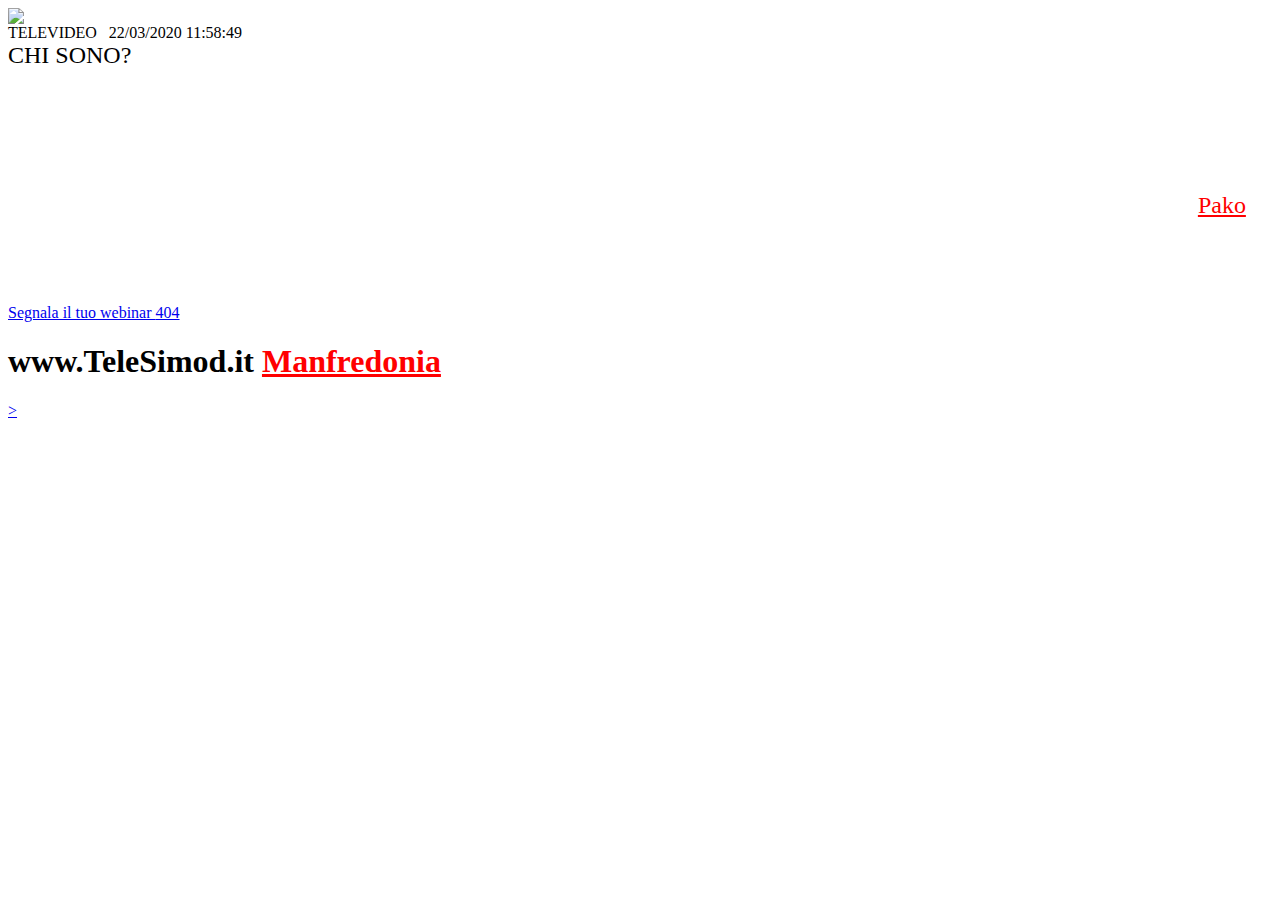
==== chisono.html @ e575cbd2 "Add files via upload" ====
<html lang="en">
	<head>
		<meta http-equiv="Content-Type" content="text/html; charset=UTF-8">
		
		<link rel="stylesheet" href="css/candidosimone.css">
		<link rel="icon" href="img/favicon.ico" />

		<script type="text/javascript" src="js/CandidoSimone_orario.js"></script>
		<script type="text/javascript" src="js/CandidoSimone_blink.js"></script>
		
		<title> TeLeSimod.it | Il televideo dei Maker online</title>
	</head>
	
	<body class="bg-black" onload="OrologioScorrevole()">
		<div class="container mx-auto md:px-20">
			<div class="c-header flex justify-between items-center align-middle text-center py-3 px-3 md:px-0">
				<div class="flex w-1/2 justify-start">
					<a href="index.html" style="display:flex;"><img src="img/home.svg" class="mr-3"></a>
				</div>
				
				<div class="flex justify-end">
					<span style="text-align: left;" class="inline text-white text-xs lg:text-2xl">TELEVIDEO &nbsp;</span>
					<span style="text-align: left;" class="inline text-white text-xs lg:text-2xl" id="orologio">22/03/2020 11:58:49</span>
				</div>
			</div>
			
			<!-- LOGO -->
	
			<div class="c-logo flex justify-center align-middle text-center relative">
				<div class="h-2/3 w-full bg-tele-blue absolute"></div>
				<a href="index.html"><img src="img/logo1.png" alt="" class="z-10 px-6 pt-5"></a>
			</div>
			
            <!-- SUB-HEADER -->
       
			<div class="flex flex-col md:flex-row mt-4">	
				<div target="_blank" class="flex-auto bg-tele-green text-black p-2 md:p-8 m-1 text-center">
					<a  style="font-size: 150%;">CHI SONO?</a>
				</div>
			</div>
            
			<!-- CONTENT -->
			
			<div class="flex flex-col lg:flex-row">
				<br><p style="color:white; font-size: 150%;" >Simone Candido è un ragazzo appassionato nel mondo elettronico/informatico, in particolar modo nell'ambito hardware, software, coding, Arduino e Linux. In questo momento svolge l'attività di stesura di news, editoriali e tutorial presso gamesource e moreware.org.
				Simone ama immedesimarsi in nuove esperienze, la sua filosofia si basa sulla irrefrenabile voglia di ampliare a 360° le sue conoscenze abbracciando tutti i campi del sapere, abbracciando tutti i campi, dalla filosofia all'informatica. Simone e <a href="pako.html" style="color:red">Pako</a> compiono insieme bellisime avventure.</p><br>	
			</div>
			
			<!-- DISCLAIMER -->
			
			<a  style="display:block;" href="https://www.facebook.com/messages/t/simone.candido.370" target="_blank" class="bg-tele-blue p-1 m-1 text-white lg:text-2xl text-center"><p  script="js/blink.js" id="blink" class="p-1 m-1 text-white lg:text-2xl text-center">Segnala il tuo webinar <span class="text-tele-green text-lg md:text-4xl">404</p></span></a>
			
			<!-- FOOTER -->
			
			<div class="flex items-center sm:flex-row justify-between align-middle py-4 px-4">
				<h1 class="text-white text-md lg:text-2xl">www.TeleSimod.it <a href="manfredonia.html" target="_blank" style="color:red;"> Manfredonia</a></h1>
				<a href="chisiamo.html" target="_blank" class="text-red-600 text-md lg:text-lg md:mt-0 hover:text-red-600">&gt;</a>
			</div>
		</div>
	</body>
</html>
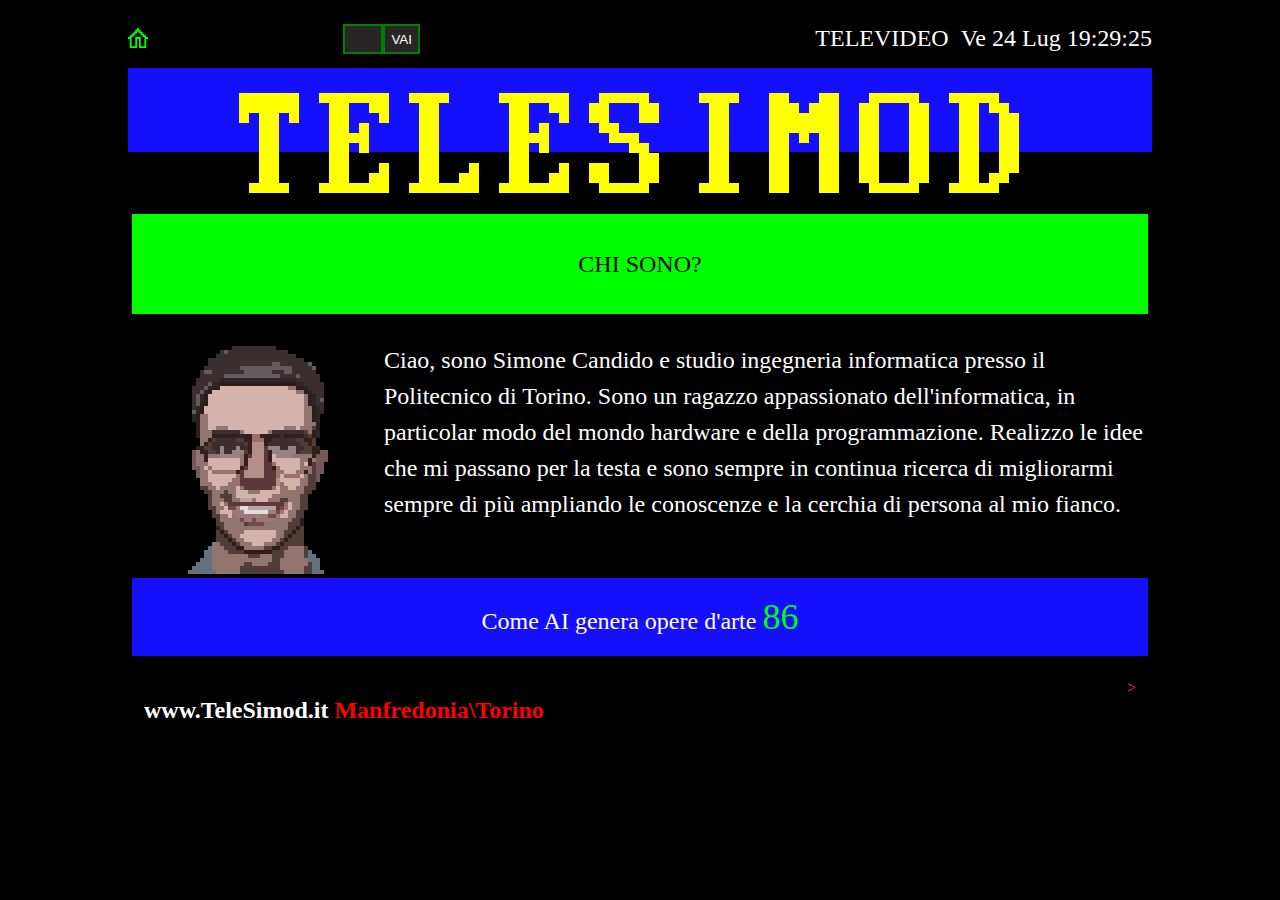
==== commit 55643c19: "Add files via upload" ====
--- a/chisono.html
+++ b/chisono.html
@@ -8,7 +8,7 @@
 		<script type="text/javascript" src="js/CandidoSimone_orario.js"></script>
 		<script type="text/javascript" src="js/CandidoSimone_blink.js"></script>
 		
-		<title> TeLeSimod.it | Il televideo dei Maker online</title>
+		<title> TeLeSimod.it | Portfolio Simone Candido</title>
 	</head>
 	
 	<body class="bg-black" onload="OrologioScorrevole()">
@@ -17,7 +17,12 @@
 				<div class="flex w-1/2 justify-start">
 					<a href="index.html" style="display:flex;"><img src="img/home.svg" class="mr-3"></a>
 				</div>
-				
+				<div style="display: flex; 	justify-content: space-between; padding-top: 4px; padding-right: 200px;" >
+					<input style=" margin:0; height:30px;  width:40px; border: 2px solid green;  background-color: #282625; color: white;			  " id="refpage" type="text" name="text">
+					<button style="margin:0; height:30px; 	background-color:#282625; border: 2px solid green; color:white; " type="button" onclick=refpage()>VAI</button>
+				</div>
+				  
+					<script src="js/sendvalue.js"></script>
 				<div class="flex justify-end">
 					<span style="text-align: left;" class="inline text-white text-xs lg:text-2xl">TELEVIDEO &nbsp;</span>
 					<span style="text-align: left;" class="inline text-white text-xs lg:text-2xl" id="orologio">22/03/2020 11:58:49</span>
@@ -41,20 +46,22 @@
             
 			<!-- CONTENT -->
 			
-			<div class="flex flex-col lg:flex-row">
-				<br><p style="color:white; font-size: 150%;" >Simone Candido è un ragazzo appassionato nel mondo elettronico/informatico, in particolar modo nell'ambito hardware, software, coding, Arduino e Linux. In questo momento svolge l'attività di stesura di news, editoriali e tutorial presso gamesource e moreware.org.
-				Simone ama immedesimarsi in nuove esperienze, la sua filosofia si basa sulla irrefrenabile voglia di ampliare a 360° le sue conoscenze abbracciando tutti i campi del sapere, abbracciando tutti i campi, dalla filosofia all'informatica. Simone e <a href="pako.html" style="color:red">Pako</a> compiono insieme bellisime avventure.</p><br>	
+
+			<div style="display:inline-block;vertical-align:top;">
+				<img src="img/pic.png" style="float: left;">			
+				<p style="color:white; font-size: 150%;" >
+					Ciao, sono Simone Candido e studio ingegneria informatica presso il Politecnico di Torino. Sono un ragazzo appassionato dell'informatica, in particolar modo del mondo hardware e della programmazione. Realizzo le idee che mi passano per la testa e sono sempre in continua ricerca di migliorarmi sempre di più ampliando le conoscenze e la cerchia di persona al mio fianco.</p>
+			<!-- DISCLAIMER -->
 			</div>
-			
-			<!-- DISCLAIMER -->
-			
-			<a  style="display:block;" href="https://www.facebook.com/messages/t/simone.candido.370" target="_blank" class="bg-tele-blue p-1 m-1 text-white lg:text-2xl text-center"><p  script="js/blink.js" id="blink" class="p-1 m-1 text-white lg:text-2xl text-center">Segnala il tuo webinar <span class="text-tele-green text-lg md:text-4xl">404</p></span></a>
+		
+
+			<a  style="display:block;" href="https://www.canva.com/design/DAE5zUxmb3w/pqhQ-u14eqhPaHc0cIeYGA/view?utm_content=DAE5zUxmb3w&utm_campaign=designshare&utm_medium=link&utm_source=homepage_design_menu" target="_blank" class="bg-tele-blue p-1 m-1 text-white lg:text-2xl text-center"><p  script="js/blink.js" id="blink" class="p-1 m-1 text-white lg:text-2xl text-center">Come AI genera opere d'arte <span class="text-tele-green text-lg md:text-4xl">86</p></span></a>
 			
 			<!-- FOOTER -->
 			
 			<div class="flex items-center sm:flex-row justify-between align-middle py-4 px-4">
-				<h1 class="text-white text-md lg:text-2xl">www.TeleSimod.it <a href="manfredonia.html" target="_blank" style="color:red;"> Manfredonia</a></h1>
-				<a href="chisiamo.html" target="_blank" class="text-red-600 text-md lg:text-lg md:mt-0 hover:text-red-600">&gt;</a>
+				<h1 class="text-white text-md lg:text-2xl" id="blink">www.TeleSimod.it <a href="manfredonia.html" target="_blank" style="color:red;"> Manfredonia</a><span style="color:red;">\Torino</span></h1>
+				<a href="index.html" target="_blank" class="text-red-600 text-md lg:text-lg md:mt-0 hover:text-red-600">&gt;</a>
 			</div>
 		</div>
 	</body>
--- a/css/candidosimone.css
+++ b/css/candidosimone.css
@@ -0,0 +1,242 @@
+html {
+    font-family: system-ui, -apple-system, BlinkMacSystemFont, "Segoe UI", Roboto, "Helvetica Neue", Arial, "Noto Sans", sans-serif, "Apple Color Emoji", "Segoe UI Emoji", "Segoe UI Symbol", "Noto Color Emoji"; /* 1 */
+    line-height: 1.5; 
+  }
+  *,
+  ::before,
+  ::after {
+    border-width: 0; 
+    border-style: solid; 
+    border-color: #e2e8f0;
+  }
+  a {
+    color: inherit;
+    text-decoration: inherit;
+  }
+  img,
+  video {
+    max-width: 100%;
+    height: auto;
+  }
+  @media (min-width: 1024px) {
+    .container {
+      max-width: 1024px;
+    }
+  }
+  .bg-black {
+    background-color: #000;
+  }
+  .bg-white {
+    background-color: #fff;
+  }
+  .bg-tele-blue {
+    background-color: #1410FF;
+  }
+  .bg-tele-yellow {
+    background-color: #FEFF00;
+  }
+  .bg-tele-green {
+    background-color: #00FF00;
+  }
+  .bg-tele-aqua {
+    background-color: #01FFFF;
+  }
+  .hover\:bg-transparent:hover {
+    background-color: transparent;
+  }
+ 
+  .hover\:bg-white:hover {
+    background-color: #fff;
+  }
+  .hover\:bg-gray-100:hover {
+    background-color: #f7fafc;
+  }
+  .hover\:bg-tele-blue:hover {
+    background-color: #1410FF;
+  }
+  .border-2 {
+    border-width: 2px;
+  }
+  .flex {
+    display: flex;
+  }
+  .flex-col {
+    flex-direction: column;
+  }
+  .justify-between {
+    justify-content: space-between;
+  }
+  .flex-auto {
+    flex: 1 1 auto;
+  }
+  .m-1 {
+    margin: 0.25rem;
+  }
+  .m-2 {
+    margin: 0.5rem;
+  }
+  .mx-48 {
+    margin-left: 12rem;
+    margin-right: 12rem;
+  }
+  .my-auto {
+    margin-top: auto;
+    margin-bottom: auto;
+  }
+  .mx-auto {
+    margin-left: auto;
+    margin-right: auto;
+  }
+  .mx-px {
+    margin-left: 1px;
+    margin-right: 1px;
+  }
+  .ml-2 {
+    margin-left: 0.5rem;
+  }
+  .mt-4 {
+    margin-top: 1rem;
+  }
+  .mr-4 {
+    margin-right: 1rem;
+  }
+  .mb-4 {
+    margin-bottom: 1rem;
+  }
+  .mb-5 {
+    margin-bottom: 1.25rem;
+  }
+  .p-0 {
+    padding: 0;
+  }
+  .p-1 {
+    padding: 0.25rem;
+  }
+  .py-2 {
+    padding-top: 0.5rem;
+    padding-bottom: 0.5rem;
+  }
+  .py-3 {
+    padding-top: 0.75rem;
+    padding-bottom: 0.75rem;
+  }
+  .py-4 {
+    padding-top: 1rem;
+    padding-bottom: 1rem;
+  }
+  .px-4 {
+    padding-left: 1rem;
+    padding-right: 1rem;
+  }
+ .px-6 {
+    padding-left: 6.5rem;
+    padding-right: 4rem;
+  }
+
+  .pt-5 {
+    padding-top: 1.25rem;
+  }
+  .absolute {
+    position: absolute;
+  }
+  .relative {
+    position: relative;
+  }
+  .text-center {
+    text-align: center;
+  }
+ 
+  .text-white {
+    color: #fff;
+  }
+  .text-red-600 {
+    color: #e53e3e;
+lor: #dd6b20;
+  }
+  .text-yellow-400 {
+    color: #f6e05e;
+  }
+  .text-tele-yellow {
+    color: #FEFF00;
+  }
+  .text-tele-green {
+    color: #00FF00;
+  }
+  
+  .text-lg {
+    font-size: 1.125rem;
+  }
+ 
+  .w-20 {
+    width: 5rem;
+  }
+  .w-1\/3 {
+    width: 33.333333%;
+  } 
+  .w-full {
+    width: 100%;
+  }
+  .h-2\/3 {
+    height: 66.66667%;
+  }
+  body{
+    font-family: 'kongtext';
+  } 
+@font-face {
+    font-family: 'kongtext';
+    src: url('kongtext.ttf') format('ttf');
+        
+    font-weight: normal;
+    font-style: normal;
+
+}
+    .md\:flex-row {
+      flex-direction: row;
+    }
+    .md\:m-1 {
+      margin: 0.25rem;
+    }
+    .md\:mx-1 {
+      margin-left: 0.25rem;
+      margin-right: 0.25rem;
+    }
+    .md\:p-8 {
+      padding: 2rem;
+    }
+    .md\:px-20 {
+      padding-left: 5rem;
+      padding-right: 5rem;
+    }    
+    .md\:pl-3 {
+      padding-left: 0.75rem;
+    }
+    .md\:pr-4 {
+      padding-right: 1rem;
+    } 
+    .md\:text-4xl {
+      font-size: 2.25rem;
+    }
+    .lg\:flex {
+      display: flex;
+    }
+  
+    .lg\:flex-row {
+      flex-direction: row;
+    }
+    .lg\:text-sm {
+      font-size: 0.875rem;
+    }
+    .lg\:text-2xl {
+      font-size: 1.5rem;
+    }
+    .lg\:w-2\/3 {
+      width: 66.666667%;
+    }
+	form {
+		display: flex;
+		align-items: center;
+	}
+	.absolute{
+		z-index: -1;
+		}
+		
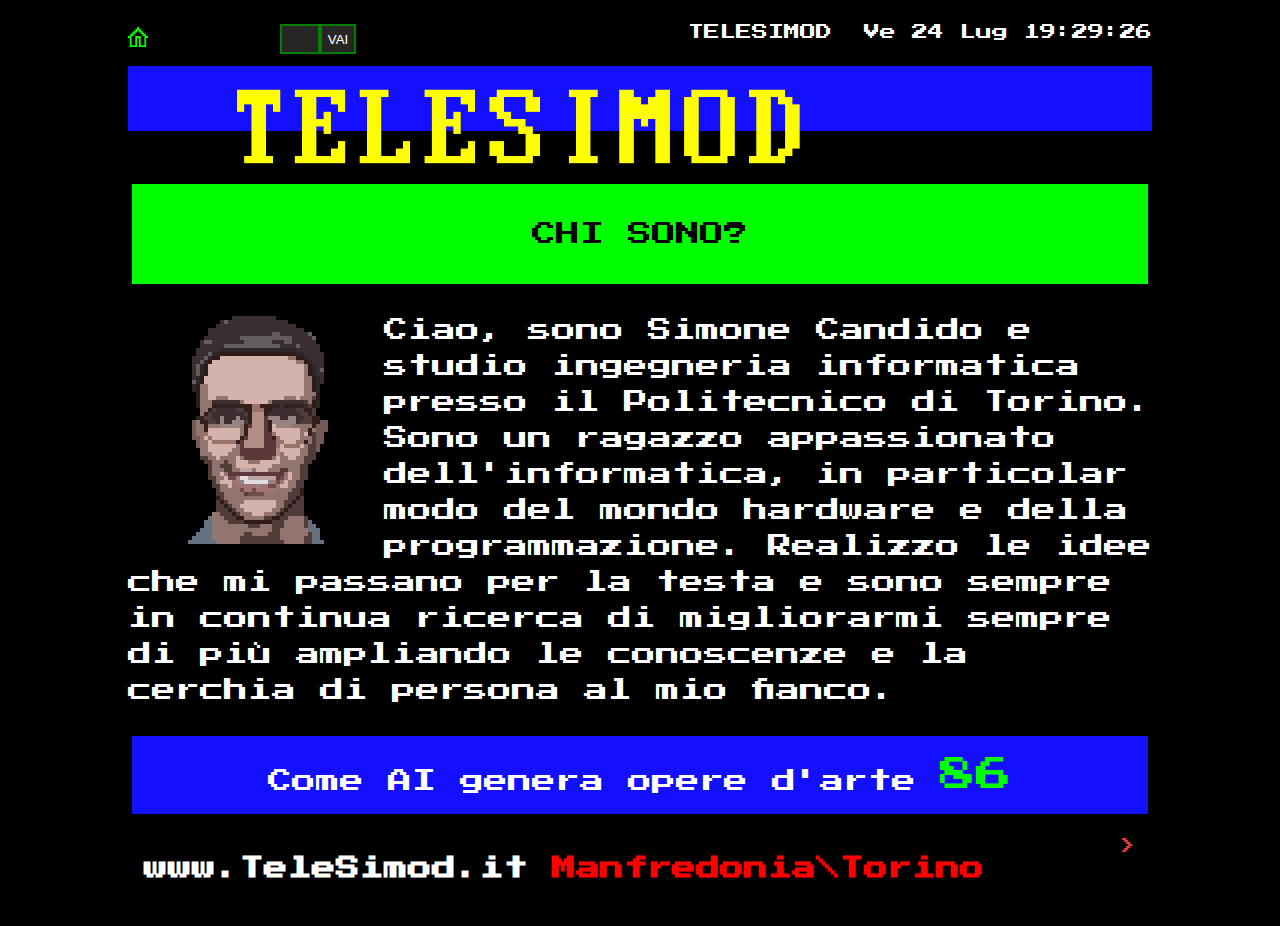
==== commit 9ce7270b: "Add files via upload" ====
--- a/chisono.html
+++ b/chisono.html
@@ -4,6 +4,7 @@
 		
 		<link rel="stylesheet" href="css/candidosimone.css">
 		<link rel="icon" href="img/favicon.ico" />
+		<link href="https://fonts.googleapis.com/css?family=Press+Start+2P" rel="stylesheet">
 
 		<script type="text/javascript" src="js/CandidoSimone_orario.js"></script>
 		<script type="text/javascript" src="js/CandidoSimone_blink.js"></script>
@@ -23,10 +24,10 @@
 				</div>
 				  
 					<script src="js/sendvalue.js"></script>
-				<div class="flex justify-end">
-					<span style="text-align: left;" class="inline text-white text-xs lg:text-2xl">TELEVIDEO &nbsp;</span>
-					<span style="text-align: left;" class="inline text-white text-xs lg:text-2xl" id="orologio">22/03/2020 11:58:49</span>
-				</div>
+					<div class="flex justify-end">
+						<span style="text-align: left; font-size: 16px;" class="inline text-white text-xs lg:text-2xl">TELESIMOD &nbsp;</span>
+						<span style="text-align: left; font-size: 16px;" class="inline text-white text-xs lg:text-2xl" id="orologio">22/03/2020 11:58:49</span>
+					</div>
 			</div>
 			
 			<!-- LOGO -->
--- a/css/candidosimone.css
+++ b/css/candidosimone.css
@@ -1,5 +1,5 @@
 html {
-    font-family: system-ui, -apple-system, BlinkMacSystemFont, "Segoe UI", Roboto, "Helvetica Neue", Arial, "Noto Sans", sans-serif, "Apple Color Emoji", "Segoe UI Emoji", "Segoe UI Symbol", "Noto Color Emoji"; /* 1 */
+    font-family: 'Press Start 2P', monospace;
     line-height: 1.5; 
   }
   *,
@@ -180,16 +180,9 @@
     height: 66.66667%;
   }
   body{
-    font-family: 'kongtext';
+    font-family: 'Press Start 2P', monospace;
   } 
-@font-face {
-    font-family: 'kongtext';
-    src: url('kongtext.ttf') format('ttf');
-        
-    font-weight: normal;
-    font-style: normal;
 
-}
     .md\:flex-row {
       flex-direction: row;
     }
